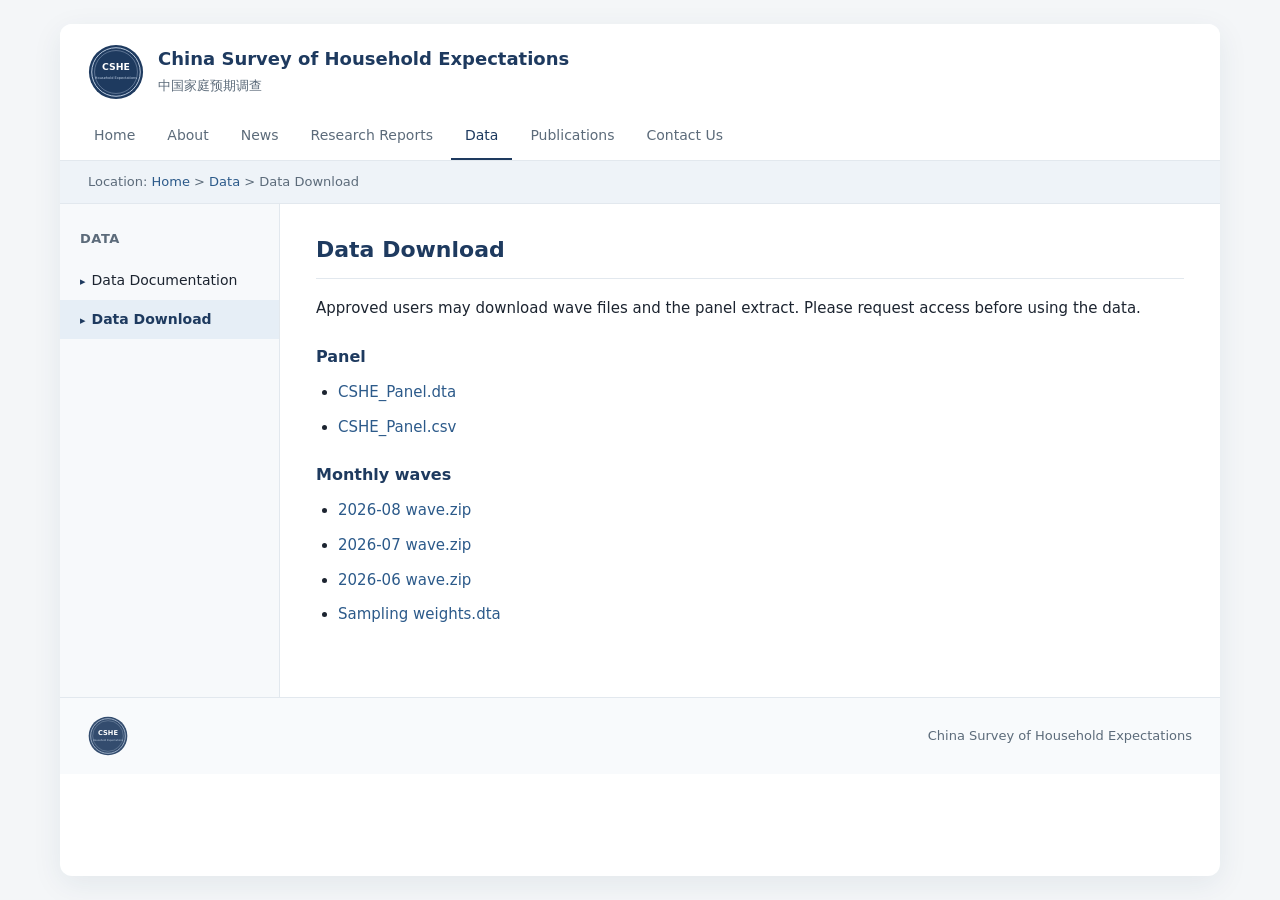
==== data-download.html @ 78484a51 "Initial CSHE static site" ====
<!DOCTYPE html>
<html lang="en">
<head>
  <meta charset="UTF-8">
  <meta name="viewport" content="width=device-width, initial-scale=1">
  <title>Data Download - CSHE</title>
  <link rel="stylesheet" href="css/style.css">
</head>
<body data-page="data" data-sidebar="data" data-sidebar-active="data-download.html"
      data-crumb="Home@index.html|Data@data.html|Data Download">
  <div class="page-shell">
    <div id="site-header"></div>
    <div class="inner-banner"><div class="crumb" id="crumb"></div></div>
    <div class="inner-layout">
      <aside class="sidebar" id="sidebar"></aside>
      <main class="article">
        <h2>Data Download</h2>
        <p>Approved users may download wave files and the panel extract. Please request access before using the data.</p>
        <h3>Panel</h3>
        <ul class="doc-list">
          <li><a href="#">CSHE_Panel.dta</a></li>
          <li><a href="#">CSHE_Panel.csv</a></li>
        </ul>
        <h3>Monthly waves</h3>
        <ul class="doc-list">
          <li><a href="#">2026-08 wave.zip</a></li>
          <li><a href="#">2026-07 wave.zip</a></li>
          <li><a href="#">2026-06 wave.zip</a></li>
          <li><a href="#">Sampling weights.dta</a></li>
        </ul>
      </main>
    </div>
    <div id="site-footer"></div>
  </div>
  <script src="js/site.js?v=3"></script>
</body>
</html>
---- css/style.css ----
:root {
  --page-bg: #f4f6f8;
  --paper: #ffffff;
  --navy: #1e3a5f;
  --navy-dark: #152a46;
  --navy-soft: #eef3f8;
  --accent: #2c5a8a;
  --sidebar: #f7f9fb;
  --sidebar-active: #e6eef6;
  --border: #e2e8ee;
  --text: #1c2430;
  --muted: #5c6b7a;
  --link: #2c5a8a;
  --width: 1160px;
  --side: 220px;
  --font: "PingFang SC", "Segoe UI", system-ui, -apple-system, sans-serif;
}

* { box-sizing: border-box; }

html, body {
  margin: 0;
  padding: 0;
  background: var(--page-bg);
  color: var(--text);
  font-family: var(--font);
  font-size: 15px;
  line-height: 1.65;
}

a { color: var(--link); text-decoration: none; }
a:hover { text-decoration: underline; }

.page-shell {
  width: var(--width);
  max-width: 100%;
  margin: 24px auto;
  background: var(--paper);
  min-height: calc(100vh - 48px);
  border-radius: 12px;
  box-shadow: 0 8px 30px rgba(30, 58, 95, 0.08);
  overflow: hidden;
}

.topbar {
  display: flex;
  justify-content: space-between;
  align-items: center;
  gap: 12px;
  padding: 20px 28px 12px;
  background: #fff;
}

.brand {
  display: flex;
  align-items: center;
  gap: 14px;
  min-width: 0;
  text-decoration: none;
  color: inherit;
}

.brand:hover { text-decoration: none; }

.brand img {
  width: 56px;
  height: 56px;
  flex-shrink: 0;
}

.brand-text h1 {
  margin: 0;
  font-size: 18px;
  font-weight: 650;
  color: var(--navy);
  letter-spacing: 0;
  line-height: 1.25;
}

.brand-text p {
  margin: 4px 0 0;
  color: var(--muted);
  font-size: 13px;
}

.nav {
  display: flex;
  flex-wrap: wrap;
  gap: 4px;
  padding: 0 20px;
  border-bottom: 1px solid var(--border);
}

.nav a {
  color: var(--muted);
  text-decoration: none;
  padding: 12px 14px 11px;
  font-size: 14px;
  font-weight: 500;
  white-space: nowrap;
  border-bottom: 2px solid transparent;
}

.nav a:hover {
  color: var(--navy);
  text-decoration: none;
}

.nav a.active {
  color: var(--navy);
  border-bottom-color: var(--navy);
}

.news-date {
  color: var(--muted);
  font-size: 12px;
  margin: -6px 0 8px;
}

.article h3 a { color: var(--navy); }

.intro {
  background: var(--navy-soft);
  color: var(--navy);
  display: grid;
  grid-template-columns: minmax(0, 1fr) 180px;
  min-height: 120px;
  position: relative;
  overflow: hidden;
  border-bottom: 1px solid var(--border);
}

.intro-copy {
  padding: 28px 32px;
}

.intro-copy h2 {
  margin: 0;
  font-size: 18px;
  font-weight: 650;
}

.intro-copy p {
  margin: 10px 0 0;
  font-size: 14.5px;
  line-height: 1.75;
  color: var(--text);
  max-width: 640px;
}

.intro-photo {
  position: relative;
}

.intro-photo img {
  opacity: 0;
  height: 120px;
  display: block;
}

.intro-photo::after {
  content: "";
  position: absolute;
  width: 108px;
  height: 108px;
  right: 28px;
  top: 50%;
  transform: translateY(-50%);
  border-radius: 50%;
  background: url("../assets/hero.svg") center/cover no-repeat;
  box-shadow: 0 0 0 6px #fff;
}

.home-main {
  display: grid;
  grid-template-columns: minmax(0, 1fr) minmax(0, 1fr);
  gap: 36px;
  padding: 28px 32px 40px;
  min-height: 360px;
  align-items: start;
}

.section-title {
  margin: 0 0 14px;
  color: var(--navy);
  font-size: 16px;
  font-weight: 650;
}

.news-list {
  list-style: none;
  margin: 0;
  padding: 0;
}

.news-list li {
  margin: 0 0 8px;
  font-size: 14px;
}

.news-list a { color: var(--text); }
.news-list a:hover { color: var(--accent); }
.more { font-size: 13px; color: var(--accent); }

.quick-box {
  border: 1px solid var(--border);
  border-radius: 10px;
  overflow: hidden;
  background: #fff;
}

.quick-box h3 {
  margin: 0;
  padding: 12px 16px;
  background: var(--navy-soft);
  color: var(--navy);
  font-size: 14px;
  font-weight: 650;
}

.quick-box ol {
  margin: 0;
  padding: 6px 0;
  list-style: none;
}

.quick-box li {
  padding: 8px 16px;
  font-size: 14px;
  border-top: 1px solid var(--border);
}

.quick-box li:first-child { border-top: 0; }
.quick-box a { color: var(--text); }
.quick-box a:hover { color: var(--accent); }

.key-questions {
  min-width: 0;
}

.key-month {
  margin: -6px 0 12px;
  color: var(--muted);
  font-size: 13px;
  font-weight: 600;
}

.key-questions figure {
  margin: 0 0 14px;
  padding: 12px 10px 10px;
  border: 1px solid var(--border);
  border-radius: 8px;
  background: #fff;
}

.key-questions figcaption {
  margin: 0 8px 4px;
  color: var(--text);
  font-size: 14px;
  font-weight: 650;
  text-align: center;
}

.key-questions svg {
  display: block;
  width: 100%;
  height: auto;
  overflow: visible;
}

.key-questions svg text {
  font-family: var(--font);
  dominant-baseline: middle;
}

.key-questions svg .axis-title {
  dominant-baseline: auto;
}

.layout-preview-flag {
  margin: 0;
  padding: 8px 32px;
  background: #f7f9fb;
  color: var(--muted);
  font-size: 12px;
  border-bottom: 1px solid var(--border);
}

.home-stack {
  display: flex;
  flex-direction: column;
  gap: 32px;
  padding: 28px 32px 40px;
}

.stat-grid {
  display: grid;
  grid-template-columns: repeat(4, minmax(0, 1fr));
  gap: 14px;
}

.stat-card {
  border: 1px solid var(--border);
  border-radius: 8px;
  padding: 16px 18px 14px;
  background: #fff;
  min-width: 0;
}

.stat-card .stat-kicker {
  margin: 0 0 8px;
  color: var(--muted);
  font-size: 12px;
  font-weight: 600;
  letter-spacing: 0.02em;
}

.stat-card .stat-value {
  margin: 0;
  color: var(--navy);
  font-size: 28px;
  font-weight: 650;
  line-height: 1.15;
}

.stat-card .stat-label {
  margin: 8px 0 0;
  color: var(--text);
  font-size: 13px;
  line-height: 1.45;
}

.stat-card .stat-delta {
  margin: 6px 0 0;
  color: var(--muted);
  font-size: 12px;
}

.home-stack .key-questions figure {
  margin: 0;
}

@media (max-width: 1000px) {
  .stat-grid {
    grid-template-columns: 1fr 1fr;
  }
}

.inner-banner {
  position: relative;
  min-height: 0;
  background: var(--navy-soft);
  border-bottom: 1px solid var(--border);
  padding: 10px 28px;
}

.inner-banner::after { display: none; }

.crumb {
  position: static;
  background: transparent;
  color: var(--muted);
  font-size: 13px;
  padding: 0;
}

.crumb a { color: var(--accent); }

.inner-layout {
  display: grid;
  grid-template-columns: var(--side) minmax(0, 1fr);
  min-height: 480px;
}

.sidebar {
  background: var(--sidebar);
  padding: 24px 0 40px;
  min-width: 0;
  border-right: 1px solid var(--border);
}

.sidebar h4 {
  margin: 0 20px 12px;
  font-size: 13px;
  font-weight: 650;
  letter-spacing: 0.04em;
  text-transform: uppercase;
  color: var(--muted);
}

.sidebar a {
  display: block;
  padding: 8px 16px 8px 20px;
  color: var(--text);
  font-size: 14px;
  position: relative;
}

.sidebar a::before {
  content: "▸";
  display: inline-block;
  margin-right: 6px;
  color: var(--navy);
  font-size: 11px;
  line-height: 1;
}

.sidebar a:hover,
.sidebar a.active {
  background: var(--sidebar-active);
  color: var(--navy);
  text-decoration: none;
  font-weight: 600;
}

.article {
  padding: 28px 36px 56px;
  min-width: 0;
  overflow-wrap: anywhere;
}

.article h2 {
  margin: 0 0 16px;
  color: var(--navy);
  font-size: 22px;
  font-weight: 650;
  padding-bottom: 10px;
  border-bottom: 1px solid var(--border);
  scroll-margin-top: 12px;
}

.article h2:not(:first-of-type) {
  margin-top: 36px;
}

.article h3 {
  margin: 22px 0 8px;
  font-size: 16px;
  color: var(--navy);
}

.article p {
  margin: 0 0 12px;
  font-size: 15px;
  line-height: 1.8;
}

.article ul, .article ol {
  margin: 0 0 14px;
  padding-left: 22px;
}

.article li { margin: 10px 0; }

.doc-list a { color: var(--link); }

.table-wrap { overflow-x: auto; margin: 12px 0 20px; }

table {
  width: 100%;
  border-collapse: collapse;
  font-size: 14px;
}

th, td {
  border: 1px solid var(--border);
  padding: 8px 10px;
  text-align: left;
}

th { background: var(--navy-soft); color: var(--navy); }

.form-grid {
  display: grid;
  gap: 12px;
  max-width: 440px;
}

.form-grid label {
  font-size: 13px;
  color: var(--muted);
  font-weight: 500;
}

.form-grid input,
.form-grid textarea,
.form-grid select {
  width: 100%;
  margin-top: 4px;
  padding: 9px 10px;
  border: 1px solid var(--border);
  border-radius: 8px;
  font-size: 14px;
  font-family: inherit;
  background: #fff;
}

.form-grid input:focus,
.form-grid textarea:focus {
  outline: 2px solid rgba(30, 58, 95, 0.18);
  border-color: var(--accent);
}

.btn {
  display: inline-block;
  background: var(--navy);
  color: #fff;
  border: 0;
  border-radius: 8px;
  padding: 10px 18px;
  cursor: pointer;
  font-size: 14px;
  font-weight: 600;
  font-family: inherit;
}

.btn:hover { background: var(--navy-dark); text-decoration: none; color: #fff; }

.note {
  background: var(--navy-soft);
  border-left: 3px solid var(--navy);
  padding: 10px 12px;
  font-size: 13px;
  margin: 12px 0 18px;
  border-radius: 0 8px 8px 0;
}

.partners { display: none; }

.footer {
  background: #f8fafc;
  display: flex;
  justify-content: space-between;
  align-items: center;
  gap: 16px;
  padding: 18px 28px;
  font-size: 13px;
  color: var(--muted);
  border-top: 1px solid var(--border);
}

.footer div {
  text-align: right;
  flex: 1;
  min-width: 0;
}

.footer img { width: 40px; height: 40px; opacity: 0.9; flex-shrink: 0; }

@media (max-width: 1000px) {
  .page-shell {
    width: 100%;
    margin: 0;
    border-radius: 0;
    min-height: 100vh;
  }
  .intro, .home-main, .inner-layout {
    grid-template-columns: 1fr;
  }
  .intro-photo { display: none; }
  .sidebar {
    display: flex;
    flex-wrap: wrap;
    padding: 12px;
    border-right: 0;
    border-bottom: 1px solid var(--border);
  }
  .sidebar h4 { width: 100%; }
}
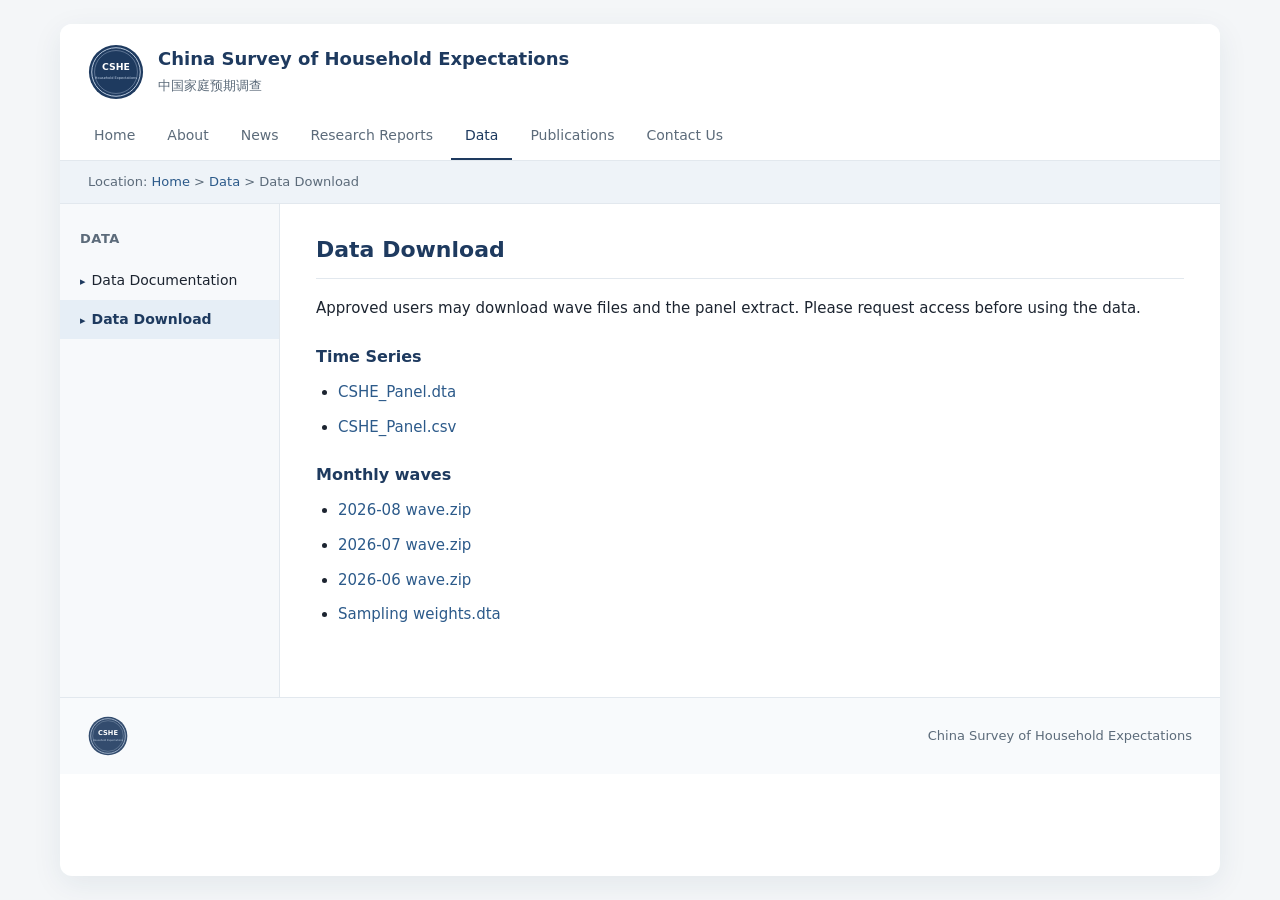
==== commit 9f1b69b2: "Rename the Data Download section title to Time Series. Co-authored-by: Cursor <cursoragent@cursor.co" ====
--- a/data-download.html
+++ b/data-download.html
@@ -16,7 +16,7 @@
       <main class="article">
         <h2>Data Download</h2>
         <p>Approved users may download wave files and the panel extract. Please request access before using the data.</p>
-        <h3>Panel</h3>
+        <h3>Time Series</h3>
         <ul class="doc-list">
           <li><a href="#">CSHE_Panel.dta</a></li>
           <li><a href="#">CSHE_Panel.csv</a></li>
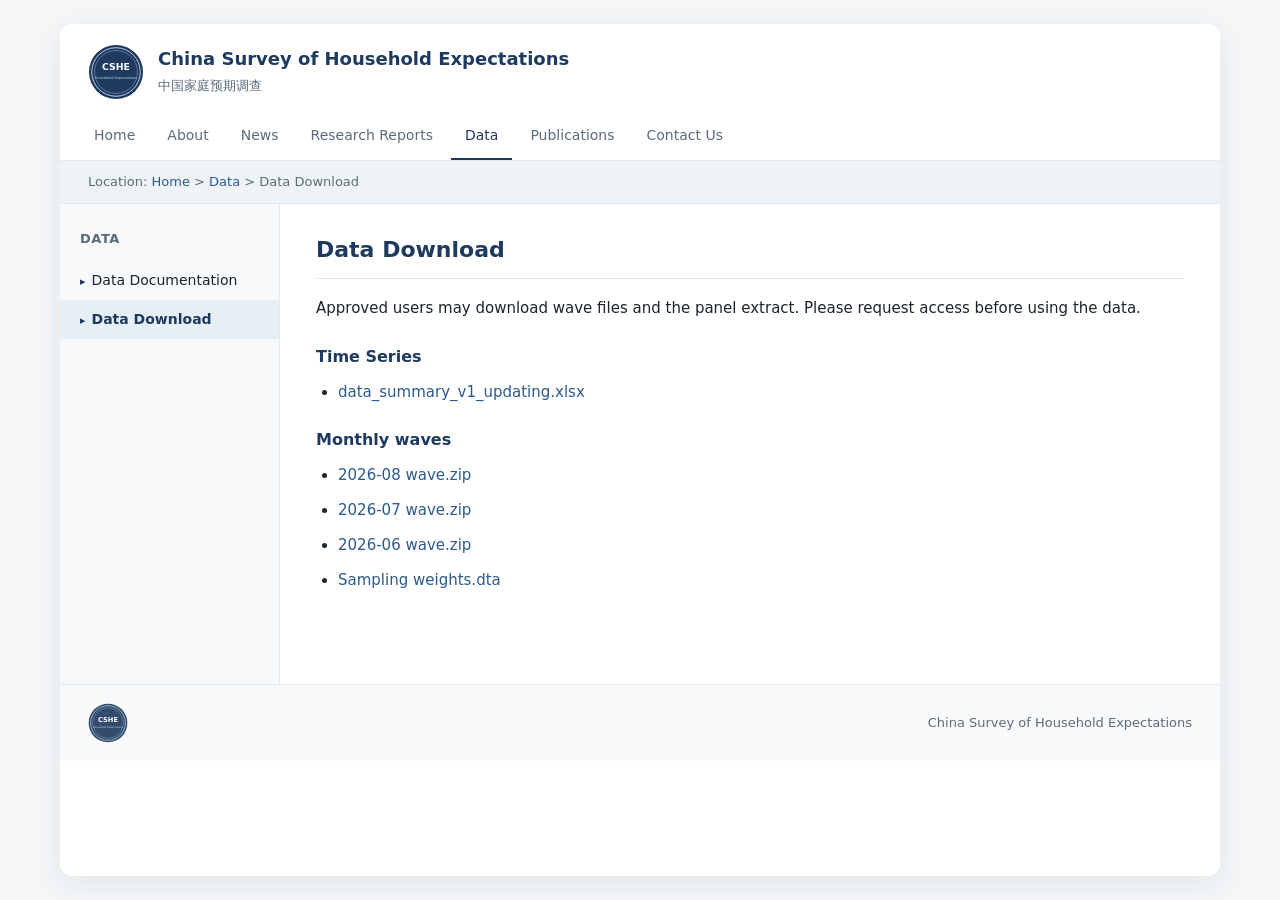
==== commit 7b024e8e: "Link the Time Series section to the data summary spreadsheet. Co-authored-by: Cursor <cursoragent@cu" ====
--- a/data-download.html
+++ b/data-download.html
@@ -18,8 +18,7 @@
         <p>Approved users may download wave files and the panel extract. Please request access before using the data.</p>
         <h3>Time Series</h3>
         <ul class="doc-list">
-          <li><a href="#">CSHE_Panel.dta</a></li>
-          <li><a href="#">CSHE_Panel.csv</a></li>
+          <li><a href="files/data_summary_v1_updating.xlsx">data_summary_v1_updating.xlsx</a></li>
         </ul>
         <h3>Monthly waves</h3>
         <ul class="doc-list">
